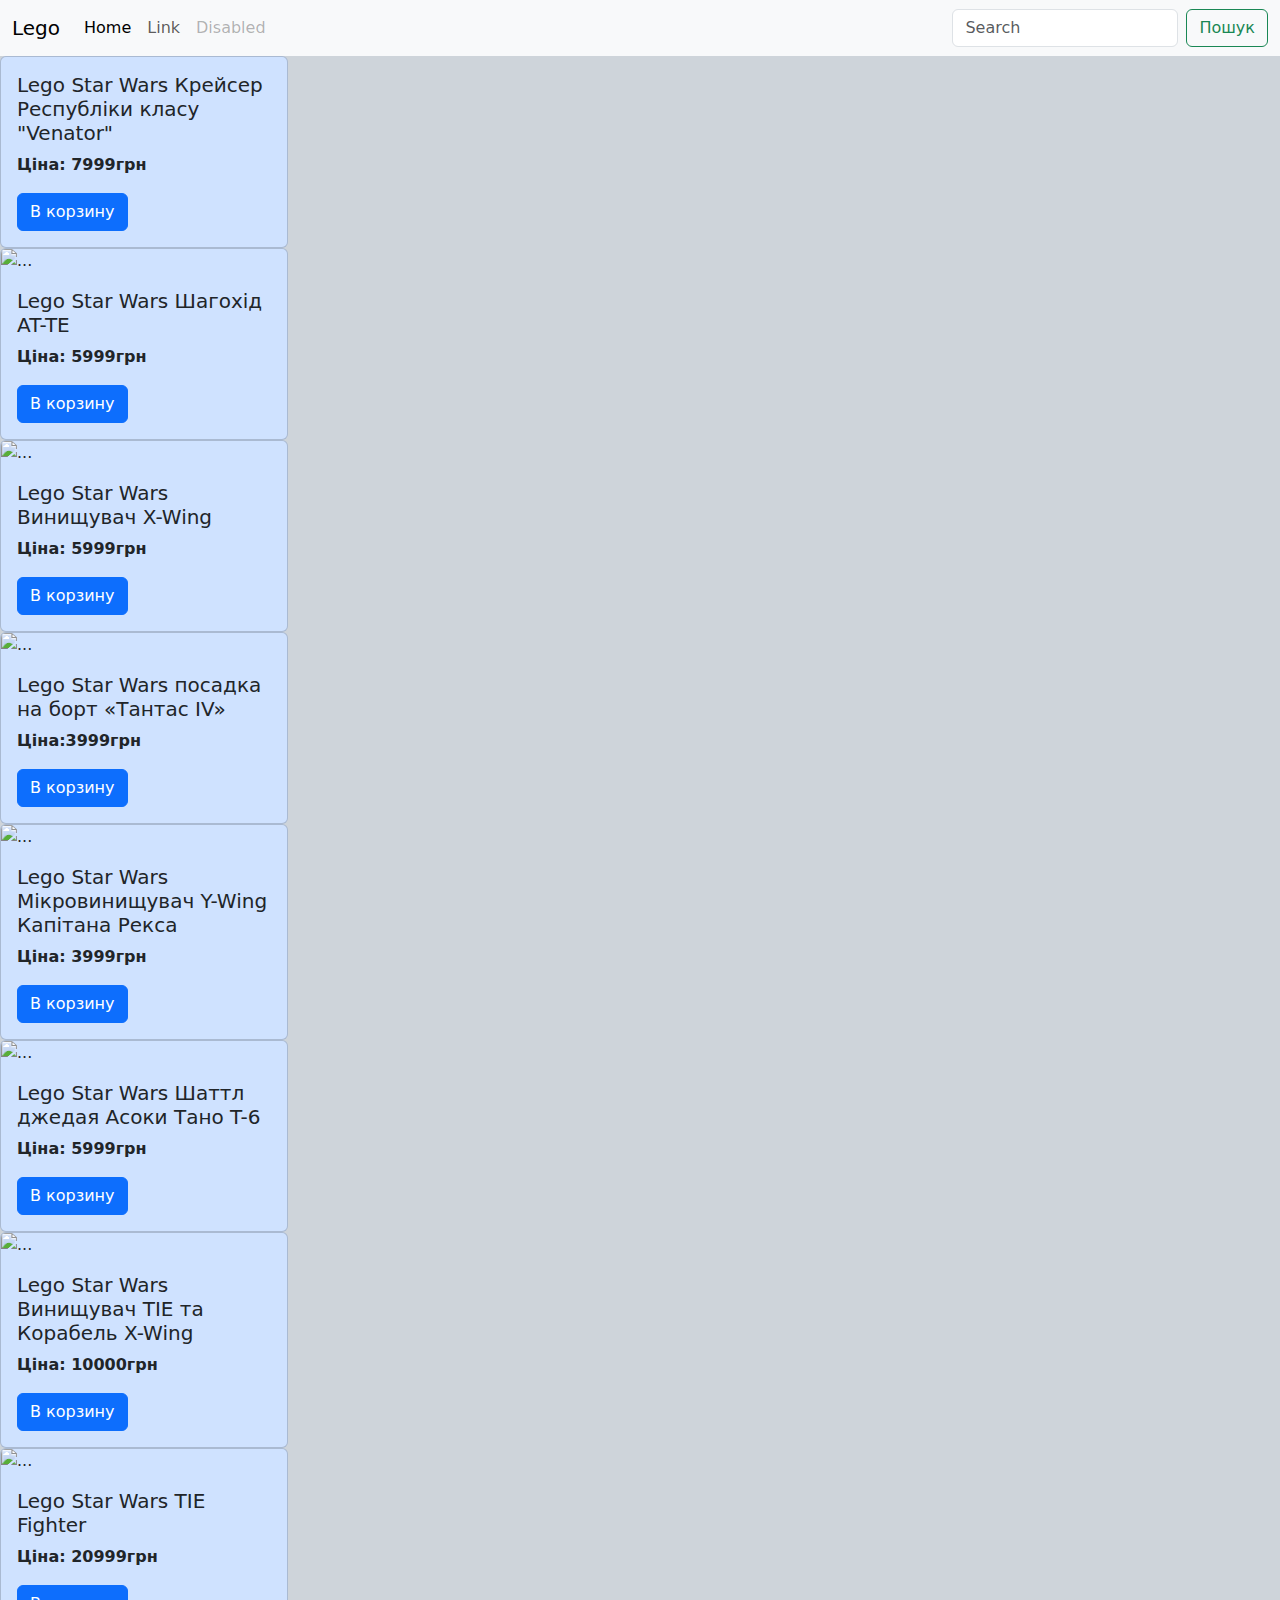
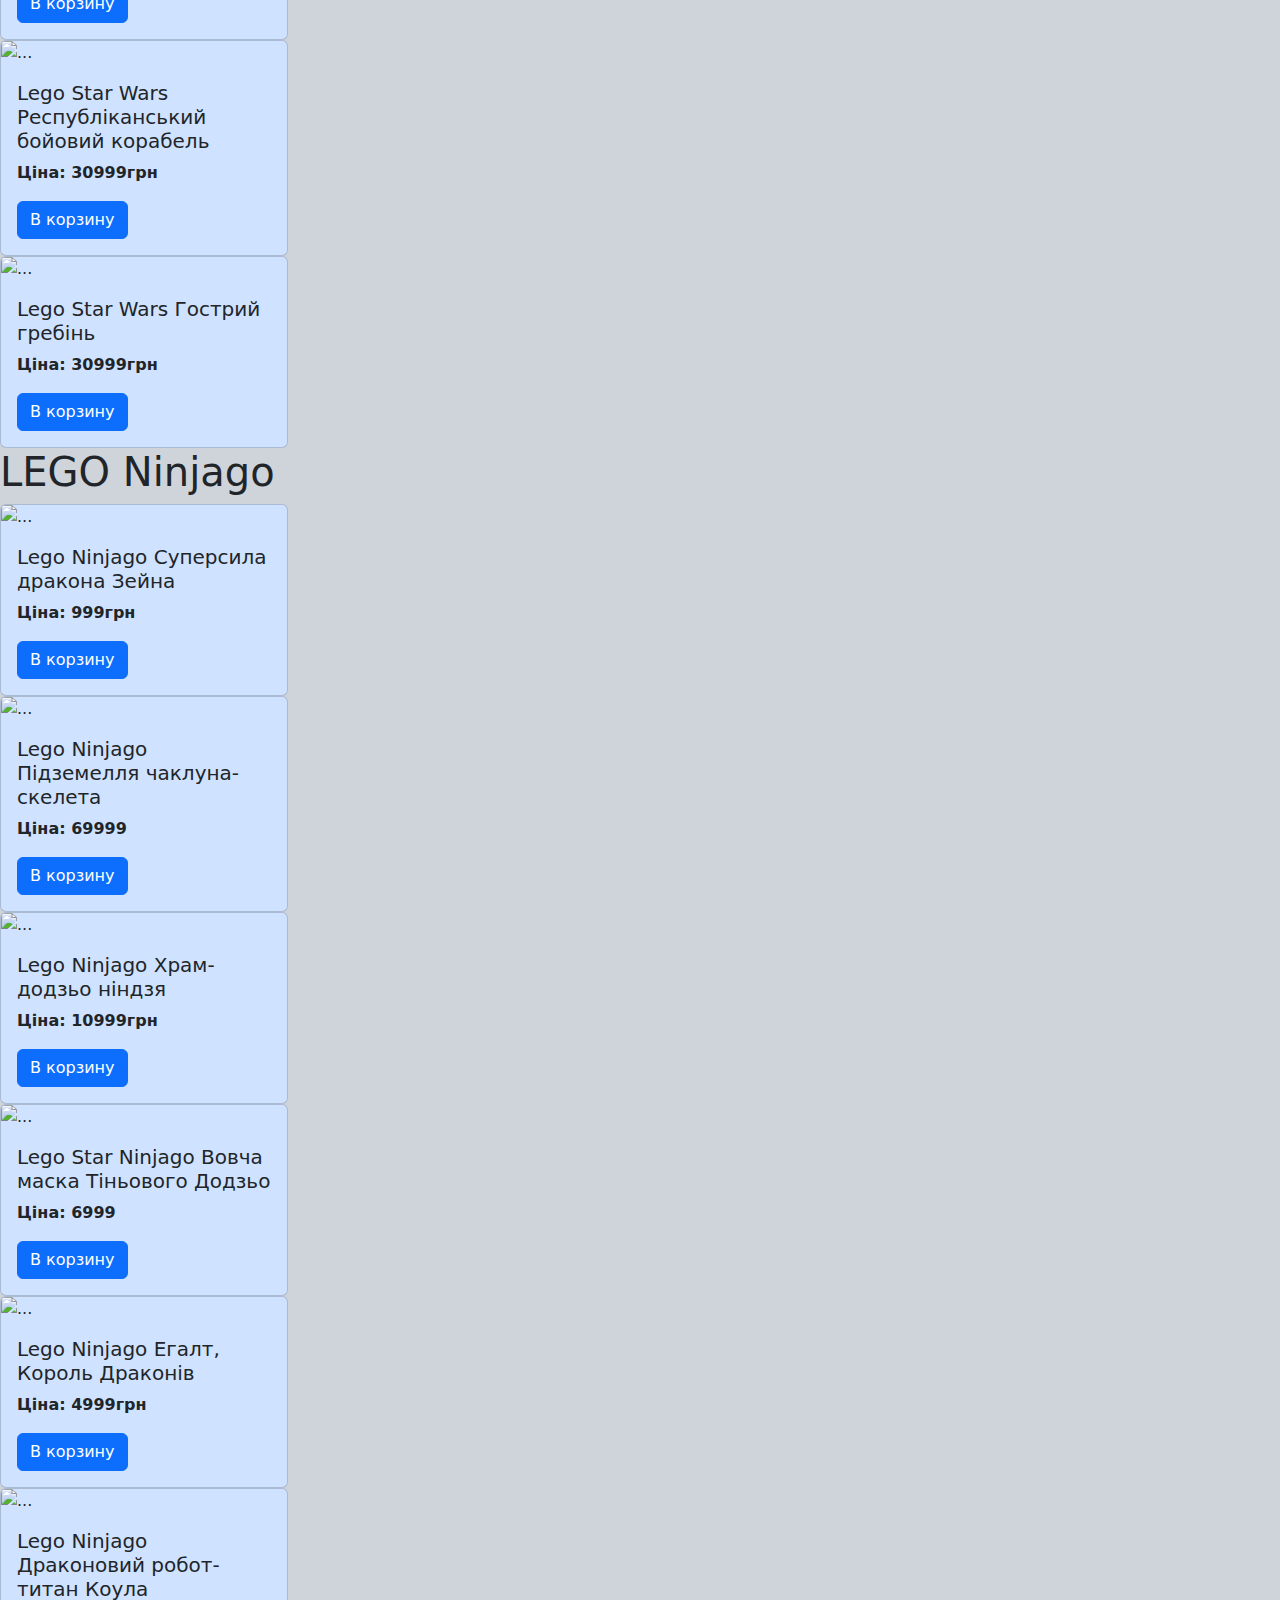
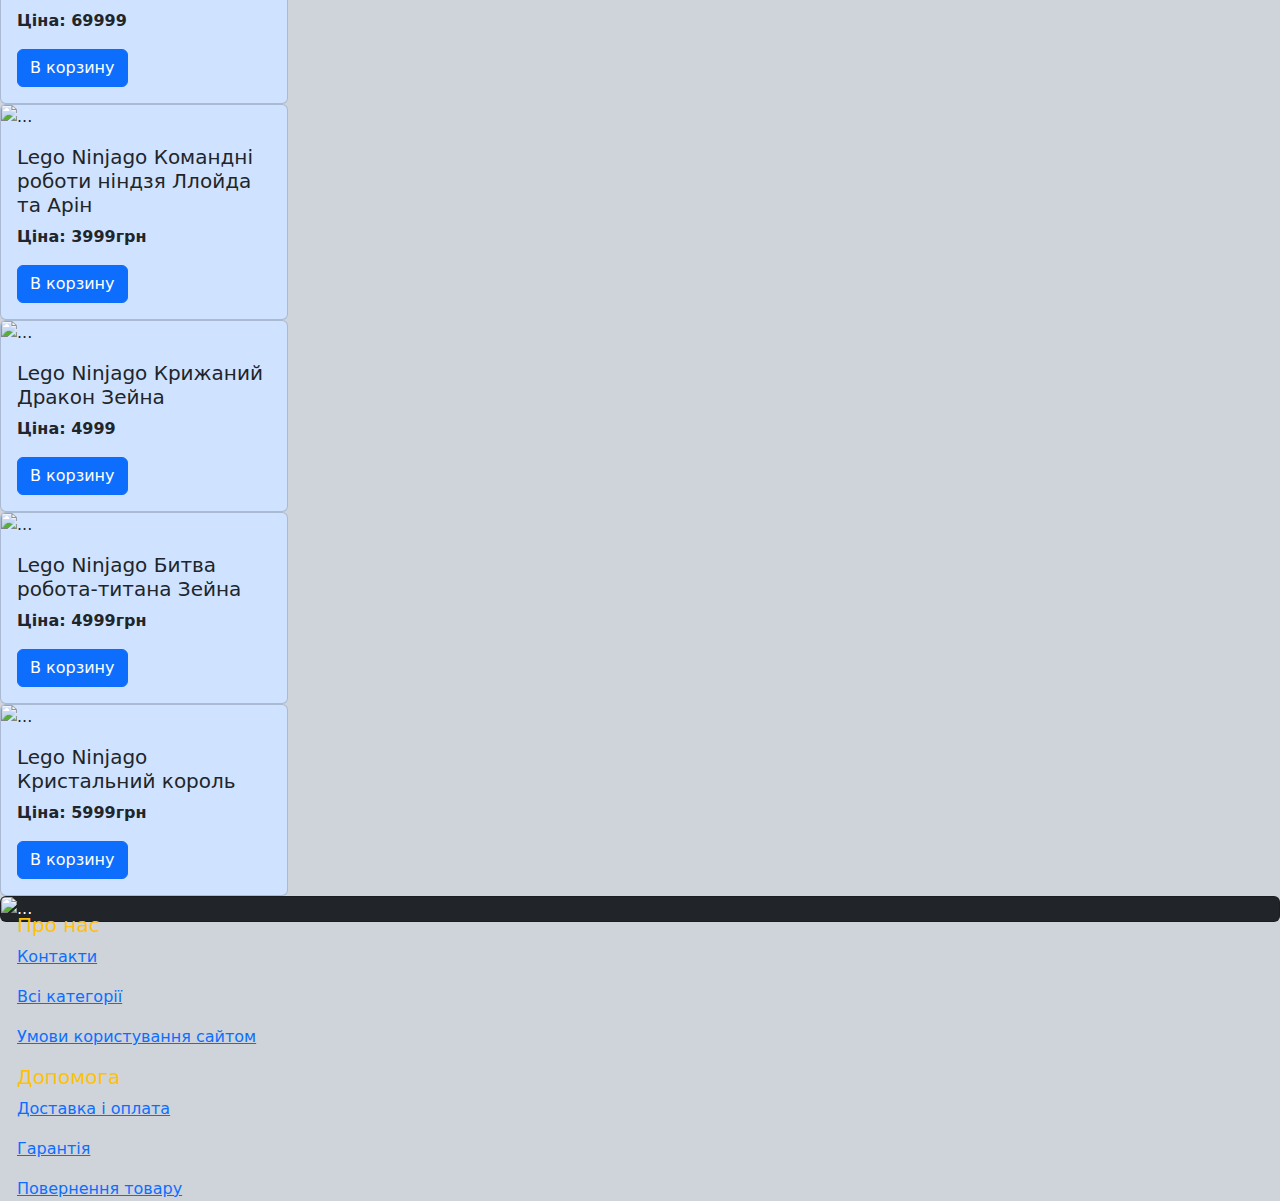
==== index.html @ 6db4cc8a "Add files via upload" ====
<!DOCTYPE html>
<html lang="en">
<head>
    <meta charset="UTF-8">
    <meta name="viewport" content="width=device-width, initial-scale=1.0">
    <title>Lego shop</title> 
    <link rel="stylesheet" href="./css/style.css">
    <link rel="stylesheet" href="">
    <link href="https://cdn.jsdelivr.net/npm/bootstrap@5.3.3/dist/css/bootstrap.min.css" rel="stylesheet" integrity="sha384-QWTKZyjpPEjISv5WaRU9OFeRpok6YctnYmDr5pNlyT2bRjXh0JMhjY6hW+ALEwIH" crossorigin="anonymous">
</head>
<body class="bg-dark-subtle">
    <header>
      <nav class="navbar navbar-expand-lg bg-body-tertiary">
        <div class="container-fluid">
          <a class="navbar-brand" href="#">Lego</a>
          <button class="navbar-toggler" type="button" data-bs-toggle="collapse" data-bs-target="#navbarSupportedContent" aria-controls="navbarSupportedContent" aria-expanded="false" aria-label="Toggle navigation">
            <span class="navbar-toggler-icon"></span>
          </button>
          <div class="collapse navbar-collapse" id="navbarSupportedContent">
            <ul class="navbar-nav me-auto mb-2 mb-lg-0">
              <li class="nav-item">
                <a class="nav-link active" aria-current="page" href="#">Home</a>
              </li>
              <li class="nav-item">
                <a class="nav-link" href="#">Link</a>
              </li>
              <li class="nav-item">
                <a class="nav-link disabled" aria-disabled="true">Disabled</a>
              </li>
            </ul>
            <form class="d-flex" role="search">
              <input class="form-control me-2" type="search" placeholder="Search" aria-label="Search">
              <button class="btn btn-outline-success" type="submit">Пошук</button>
            </form>
          </div>
        </div>
      </nav>
    </header>
<main>
    <div class="star-wars">
      <div class="cards">
            <div class="card bg-primary-subtle" style="width: 18rem;" data-id="creaser">
              <img src="https://content2.rozetka.com.ua/goods/images/big/394233354.jpg" alt="">
              <div class="card-body">
                <h5 class="card-title">Lego Star Wars Крейсер Республіки класу "Venator"</h5>
                <p class="card-text"><b>Ціна: 7999грн</b></p>
                <a href="#" class="btn btn-primary">В корзину</a>
              </div>
            </div>
            <div class="card bg-primary-subtle" style="width: 18rem;" data-id="at_te">
              <img src="https://content.rozetka.com.ua/goods/images/big_tile/286047621.jpg" class="card-img-top" alt="...">
              <div class="card-body">
                <h5 class="card-title">Lego Star Wars Шагохід AT-TE </h5>
                <p class="card-text"><b>Ціна: 5999грн</b></p>
                <a href="#" class="btn btn-primary">В корзину</a>
              </div>
            </div>
            <div class="card bg-primary-subtle" style="width: 18rem;" data-id="x_wing">
              <img src="https://content.rozetka.com.ua/goods/images/big/375665338.jpg" class="card-img-top" alt="...">
              <div class="card-body">
                <h5 class="card-title">Lego Star Wars Винищувач X-Wing</h5>
                <p class="card-text"><b>Ціна: 5999грн</b></p>
                <a href="#" class="btn btn-primary">В корзину</a>
              </div>
            </div>
            <div class="card bg-primary-subtle" style="width: 18rem;" data-id="tantas">
              <img src="https://content.rozetka.com.ua/goods/images/big/408426132.jpg" class="card-img-top" alt="...">
              <div class="card-body">
                <h5 class="card-title">Lego Star Wars посадка на борт «Тантас IV»</h5>
                <p class="card-text"><b>Ціна:3999грн</b></p>
                <a href="#" class="btn btn-primary">В корзину</a>
              </div>
            </div>
            <div class="card bg-primary-subtle" style="width: 18rem;" data-id="y_wing">
              <img src="https://content1.rozetka.com.ua/goods/images/big/436660209.jpg" class="card-img-top" alt="...">
              <div class="card-body">
                <h5 class="card-title">Lego Star Wars Мікровинищувач Y-Wing Капітана Рекса</h5>
                <p class="card-text"><b>Ціна: 3999грн</b></p>
                <a href="#" class="btn btn-primary">В корзину</a>
              </div>
            </div>
            <div class="card bg-primary-subtle" style="width: 18rem;" data-id="shattle">
              <img src="https://content2.rozetka.com.ua/goods/images/big/361087355.jpg" class="card-img-top" alt="...">
              <div class="card-body">
                <h5 class="card-title">Lego Star Wars Шаттл джедая Асоки Тано T-6</h5>
                <p class="card-text"><b>Ціна: 5999грн</b></p>
                <a href="#" class="btn btn-primary">В корзину</a>
              </div>
            </div>
            <div class="card bg-primary-subtle" style="width: 18rem;" data-id="tie_x_wing">
              <img src="https://content1.rozetka.com.ua/goods/images/big/453926036.jpg" class="card-img-top" alt="...">
              <div class="card-body">
                <h5 class="card-title">Lego Star Wars Винищувач TIE та Корабель X-Wing</h5>
                <p class="card-text"><b>Ціна: 10000грн</b></p>
                <a href="#" class="btn btn-primary">В корзину</a>
              </div>
            </div>
            <div class="card bg-primary-subtle" style="width: 18rem;" data-id="fighter">
              <img src="https://content1.rozetka.com.ua/goods/images/big/126975491.jpg" class="card-img-top" alt="...">
              <div class="card-body">
                <h5 class="card-title">Lego Star Wars TIE Fighter</h5>
                <p class="card-text"><b>Ціна: 20999грн</b></p>
                <a href="#" class="btn btn-primary">В корзину</a>
              </div>
            </div>
            <div class="card bg-primary-subtle" style="width: 18rem;" data-id="repub_fight_shatt">
              <img src="https://content.rozetka.com.ua/goods/images/big_tile/282924488.jpg" class="card-img-top" alt="...">
              <div class="card-body">
                <h5 class="card-title">Lego Star Wars Республіканський бойовий корабель</h5>
                <p class="card-text"><b>Ціна: 30999грн</b></p>
                <a href="#" class="btn btn-primary">В корзину</a>
              </div>
            </div>
            <div class="card bg-primary-subtle" style="width: 18rem;" data-id="sharp_crest">
              <img src="https://content.rozetka.com.ua/goods/images/big_tile/327293518.jpg" class="card-img-top" alt="...">
              <div class="card-body">
                <h5 class="card-title">Lego Star Wars Гострий гребінь</h5>
                <p class="card-text"><b>Ціна: 30999грн</b></p>
                <a href="#" class="btn btn-primary">В корзину</a>
              </div>
            </div>
    </div>
    <h1>
      LEGO Ninjago
    </h1>
    <div class="ninjago">
      <div class="cards">
            <div class="card bg-primary-subtle" style="width: 18rem;" data-id="dragon_zein">
              <img src="https://content2.rozetka.com.ua/goods/images/big/334841297.jpg" class="card-img-top" alt="...">
              <div class="card-body">
                <h5 class="card-title">Lego Ninjago Суперсила дракона Зейна</h5>
                <p class="card-text"> <b> Ціна: 999грн</b></p>
                <a href="#" class="btn btn-primary">В корзину</a>
              </div>
            </div>
            <div class="card bg-primary-subtle" style="width: 18rem;" data-id="dungeon">
              <img src="https://content.rozetka.com.ua/goods/images/big/356709170.jpg" class="card-img-top" alt="...">
              <div class="card-body">
                <h5 class="card-title">Lego Ninjago Підземелля чаклуна-скелета</h5>
                <p class="card-text"> <b> Ціна: 69999</b></p>
                <a href="#" class="btn btn-primary">В корзину</a>
              </div>
            </div>
            <div class="card bg-primary-subtle" style="width: 18rem;" data-id="temple">
              <img src="https://content1.rozetka.com.ua/goods/images/big/247591138.jpg" class="card-img-top" alt="...">
              <div class="card-body">
                <h5 class="card-title">Lego Ninjago Храм-додзьо ніндзя</h5>
                <p class="card-text"> <b> Ціна: 10999грн</b></p>
                <a href="#" class="btn btn-primary">В корзину</a>
              </div>
            </div>
            <div class="card bg-primary-subtle" style="width: 18rem;" data-id="wolf_mask">
              <img src="https://content2.rozetka.com.ua/goods/images/big/416196170.jpg" class="card-img-top" alt="...">
              <div class="card-body">
                <h5 class="card-title">Lego Star Ninjago Вовча маска Тіньового Додзьо</h5>
                <p class="card-text"> <b> Ціна: 6999</b></p>
                <a href="#" class="btn btn-primary">В корзину</a>
              </div>
            </div>
            <div class="card bg-primary-subtle" style="width: 18rem;" data-id="king_dragon">
              <img src="https://content1.rozetka.com.ua/goods/images/big/396191061.jpg" class="card-img-top" alt="...">
              <div class="card-body">
                <h5 class="card-title">Lego Ninjago Егалт, Король Драконів</h5>
                <p class="card-text"> <b> Ціна: 4999грн</b></p>
                <a href="#" class="btn btn-primary">В корзину</a>
              </div>
            </div>
            <div class="card bg-primary-subtle" style="width: 18rem;" data-id="dragon_king">
              <img src="https://content2.rozetka.com.ua/goods/images/big/441769640.jpg" class="card-img-top" alt="...">
              <div class="card-body">
                <h5 class="card-title">Lego Ninjago Драконовий робот-титан Коула</h5>
                <p class="card-text"> <b> Ціна: 69999</b></p>
                <a href="#" class="btn btn-primary">В корзину</a>
              </div>
            </div>
            <div class="card bg-primary-subtle" style="width: 18rem;" data-id="robots">
              <img src="https://content.rozetka.com.ua/goods/images/big_tile/406336099.png" class="card-img-top" alt="...">
              <div class="card-body">
                <h5 class="card-title">Lego Ninjago Командні роботи ніндзя Ллойда та Арін</h5>
                <p class="card-text"> <b> Ціна: 3999грн</b></p>
                <a href="#" class="btn btn-primary">В корзину</a>
              </div>
            </div>
            <div class="card bg-primary-subtle" style="width: 18rem;" data-id="ice_dragon">
              <img src="https://content1.rozetka.com.ua/goods/images/big_tile/315707327.jpg" class="card-img-top" alt="...">
              <div class="card-body">
                <h5 class="card-title">Lego Ninjago Крижаний Дракон Зейна</h5>
                <p class="card-text"> <b> Ціна: 4999</b></p>
                <a href="#" class="btn btn-primary">В корзину</a>
              </div>
            </div>
            <div class="card bg-primary-subtle" style="width: 18rem;" data-id="fight_robot">
              <img src="https://content1.rozetka.com.ua/goods/images/big_tile/264245177.jpg" class="card-img-top" alt="...">
              <div class="card-body">
                <h5 class="card-title">Lego Ninjago Битва робота-титана Зейна</h5>
                <p class="card-text"><b>Ціна: 4999грн</b></p>
                <a href="#" class="btn btn-primary">В корзину</a>
              </div>
            </div>
            <div class="card bg-primary-subtle" style="width: 18rem;" data-id="cristal_king">
              <img src="https://content1.rozetka.com.ua/goods/images/big_tile/284105637.jpg" class="card-img-top" alt="...">
              <div class="card-body">
                <h5 class="card-title">Lego Ninjago Кристальний король</h5>
                <p class="card-text"><b>Ціна: 5999грн</b></p>
                <a href="#" class="btn btn-primary">В корзину</a>
              </div>
            </div>
          </div>
      </div>
      </div>
</main>

<script src="https://cdn.jsdelivr.net/npm/bootstrap@5.3.3/dist/js/bootstrap.bundle.min.js" integrity="sha384-YvpcrYf0tY3lHB60NNkmXc5s9fDVZLESaAA55NDzOxhy9GkcIdslK1eN7N6jIeHz" crossorigin="anonymous"></script>
<script src="./css/js/script.js"></script>
</body>
<footer>
  <div class="foot">
    <div class="card text-bg-dark">
    <img src="./css/js/img/1282423.png" class="card-img width: 100px" alt="...">
    <div class="card-img-overlay">
      <div class="text-foot">
        <h5 class="card-title text-warning">Про нас</h5>
        <p class="card-text text-warning"> <a href="">Контакти</a></p>
        <p class="card-text text-warning"><a href="">Всі категорії</a></p>
        <p class="card-text text-warning"><a href="">Умови користування сайтом</a></p>
        <h5 class="card-title text-warning">Допомога</h5>
        <p class="card-text text-warning"><a href="">Доставка і оплата</a></p>
        <p class="card-text text-warning"><a href="">Гарантія</a></p>
        <p class="card-text text-warning"><a href="">Повернення товару</a></p>
      </div>
    </div>
  </div>
  </div>
</footer>
</html>
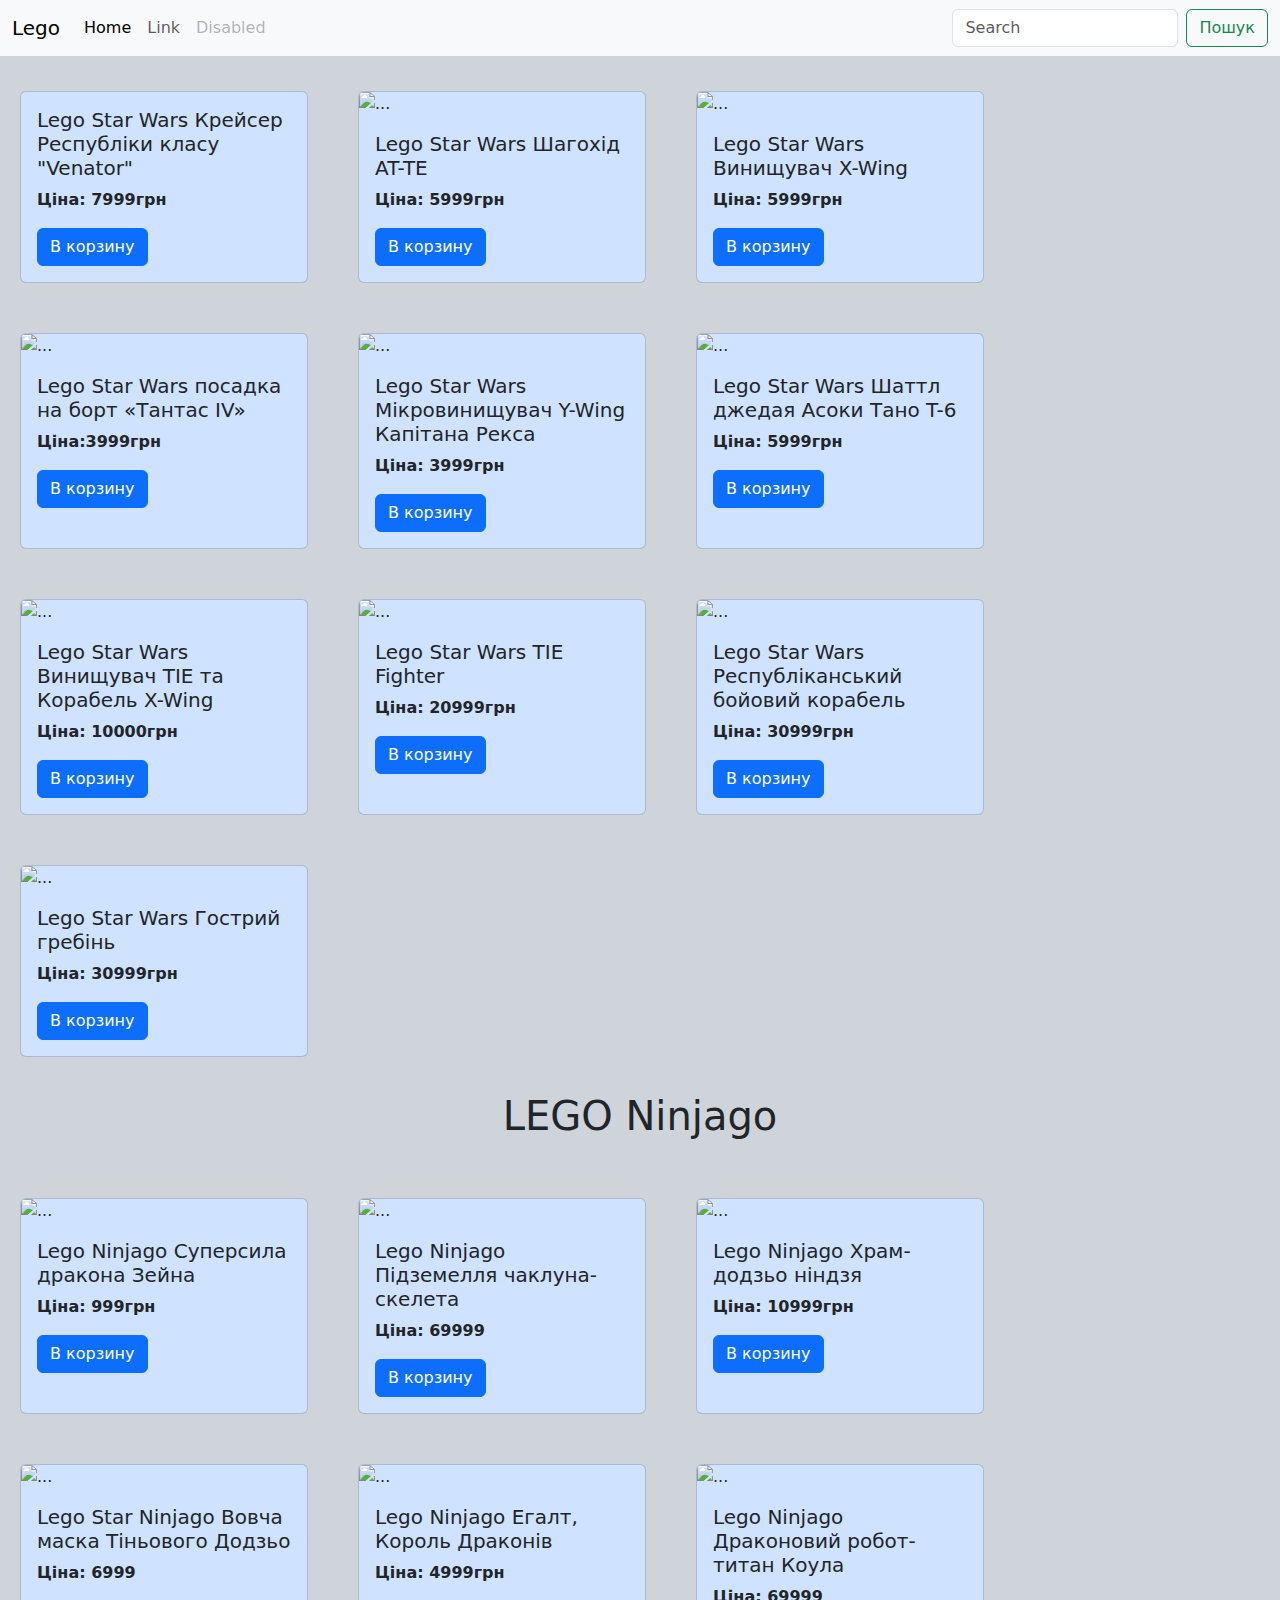
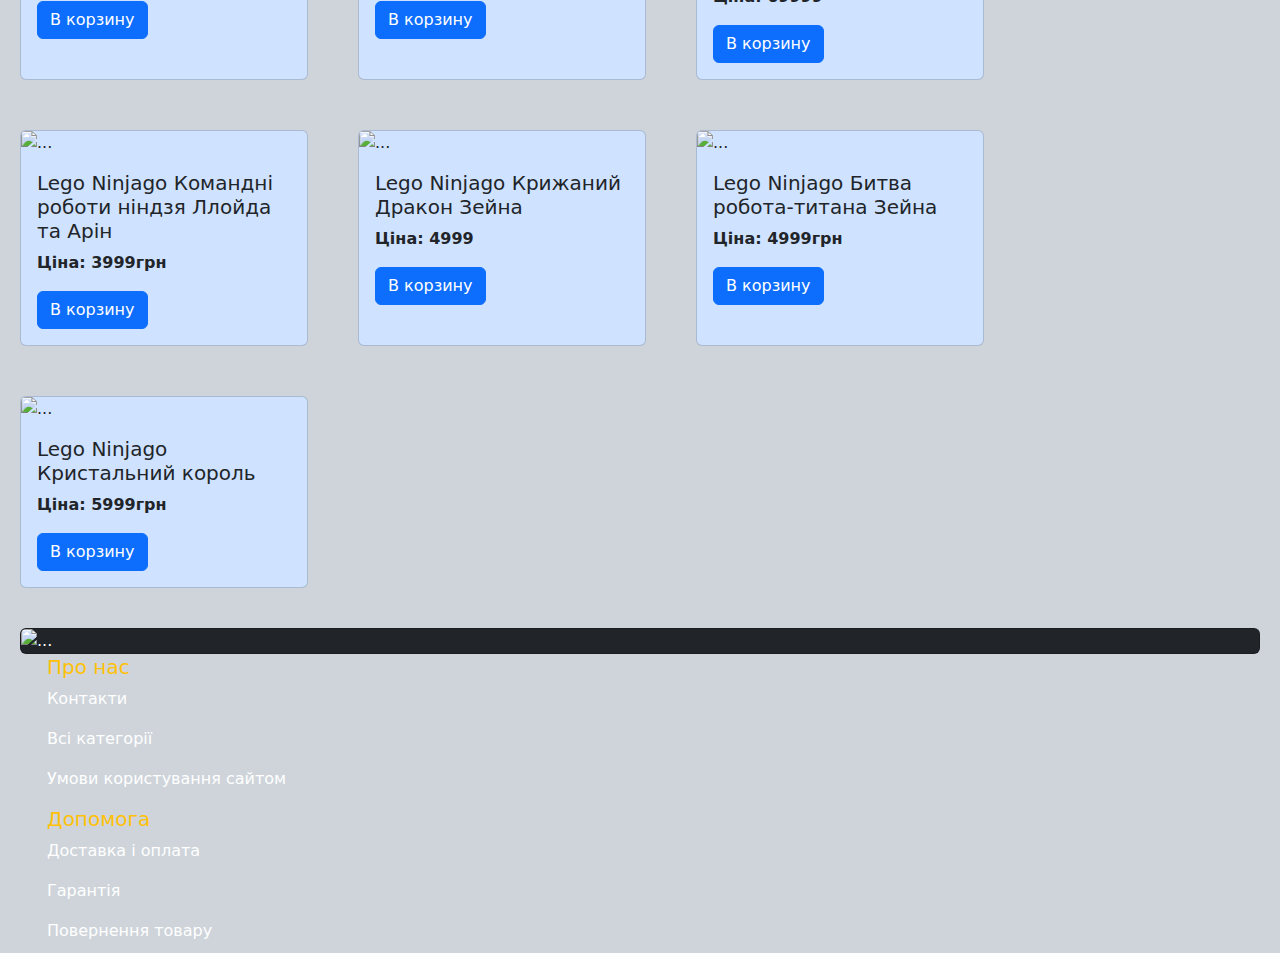
==== commit e135c1bd: "Update index.html" ====
--- a/index.html
+++ b/index.html
@@ -4,7 +4,7 @@
     <meta charset="UTF-8">
     <meta name="viewport" content="width=device-width, initial-scale=1.0">
     <title>Lego shop</title> 
-    <link rel="stylesheet" href="./css/style.css">
+    <link rel="stylesheet" href="./style.css">
     <link rel="stylesheet" href="">
     <link href="https://cdn.jsdelivr.net/npm/bootstrap@5.3.3/dist/css/bootstrap.min.css" rel="stylesheet" integrity="sha384-QWTKZyjpPEjISv5WaRU9OFeRpok6YctnYmDr5pNlyT2bRjXh0JMhjY6hW+ALEwIH" crossorigin="anonymous">
 </head>
@@ -211,7 +211,7 @@
 </main>
 
 <script src="https://cdn.jsdelivr.net/npm/bootstrap@5.3.3/dist/js/bootstrap.bundle.min.js" integrity="sha384-YvpcrYf0tY3lHB60NNkmXc5s9fDVZLESaAA55NDzOxhy9GkcIdslK1eN7N6jIeHz" crossorigin="anonymous"></script>
-<script src="./css/js/script.js"></script>
+<script src="./script.js"></script>
 </body>
 <footer>
   <div class="foot">
@@ -232,4 +232,4 @@
   </div>
   </div>
 </footer>
-</html>+</html>
--- a/style.css
+++ b/style.css
@@ -0,0 +1,26 @@
+.cards{
+    padding-top: 15px;
+    display: flex;
+    flex-direction: row;
+    flex-wrap: wrap;
+    gap: 10px;
+}
+.card{
+    margin: 20px;
+}
+h1{
+    text-align: center;
+    padding: 15px;
+}
+.text-foot{
+    padding: 10px;
+    margin: auto;
+}
+.foot{
+    padding: 0%;
+    margin: auto;
+}
+footer a{
+    text-decoration: none;
+    color: white;
+}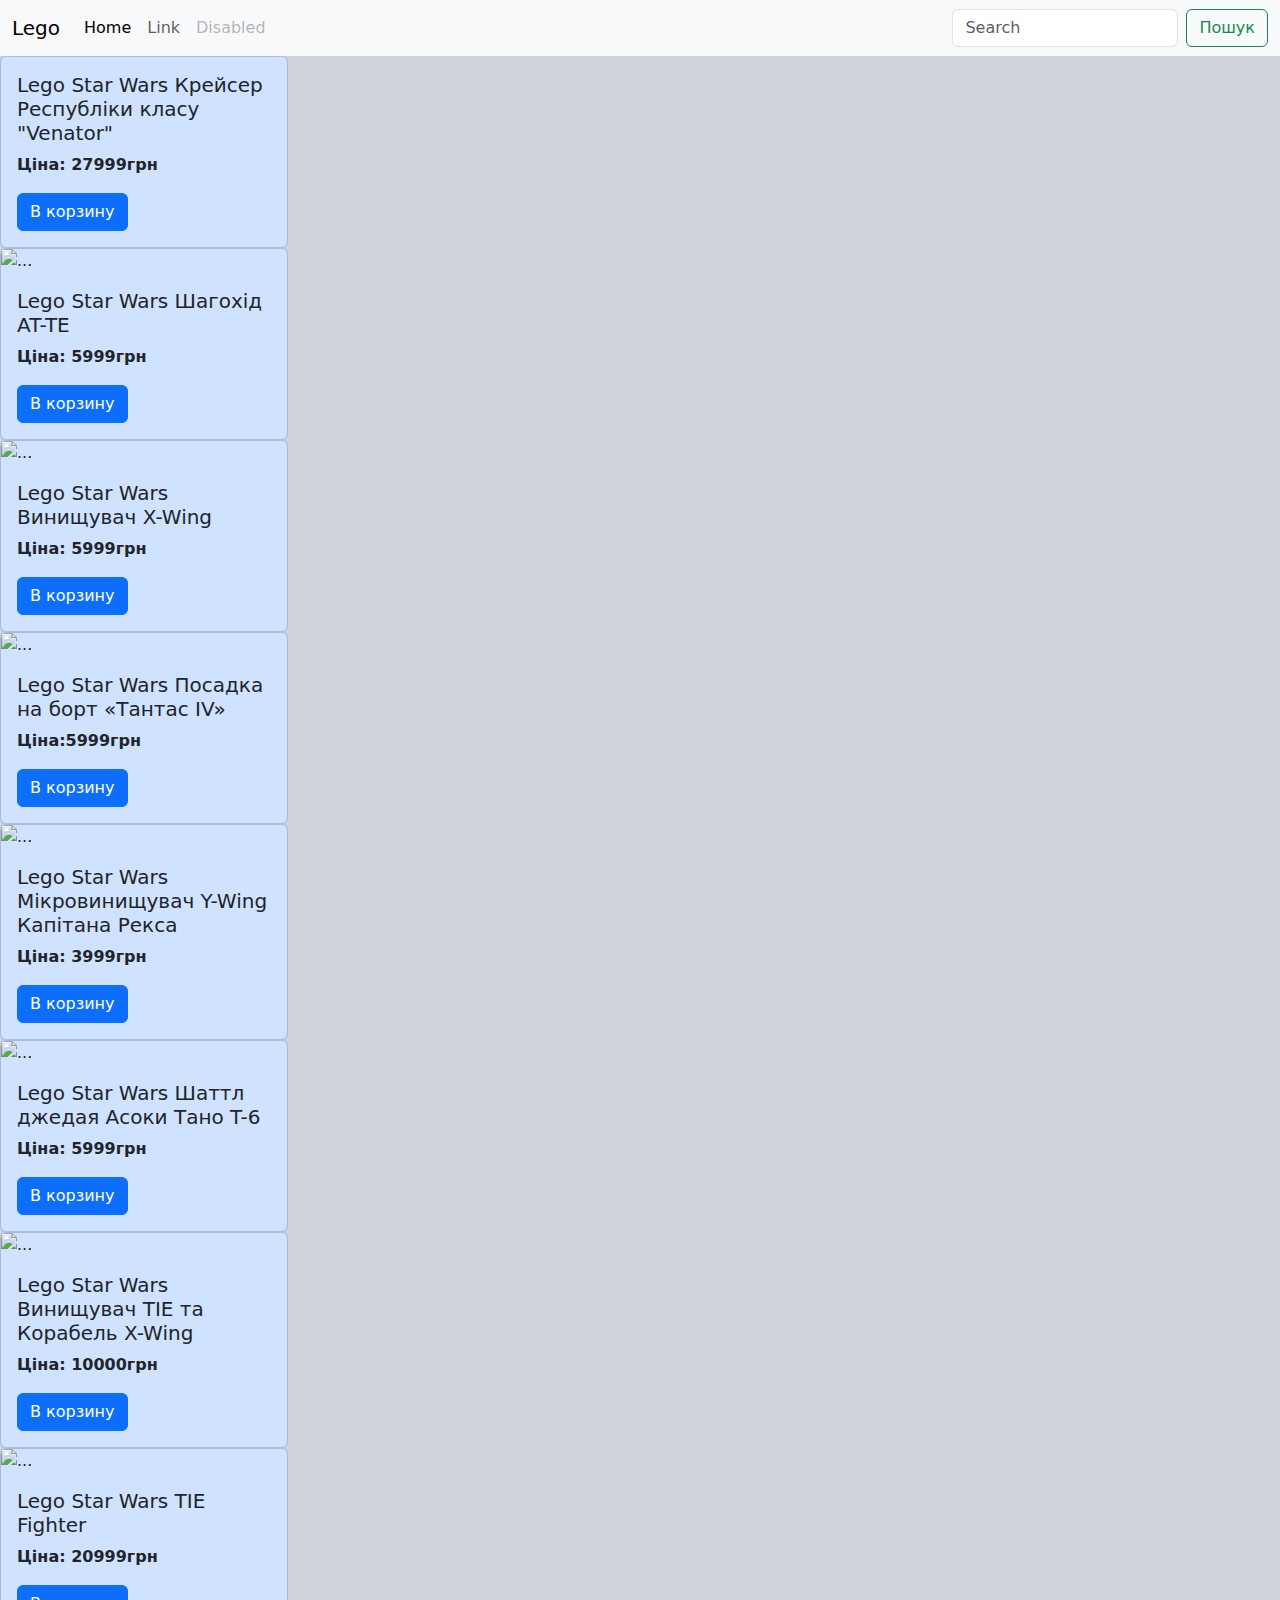
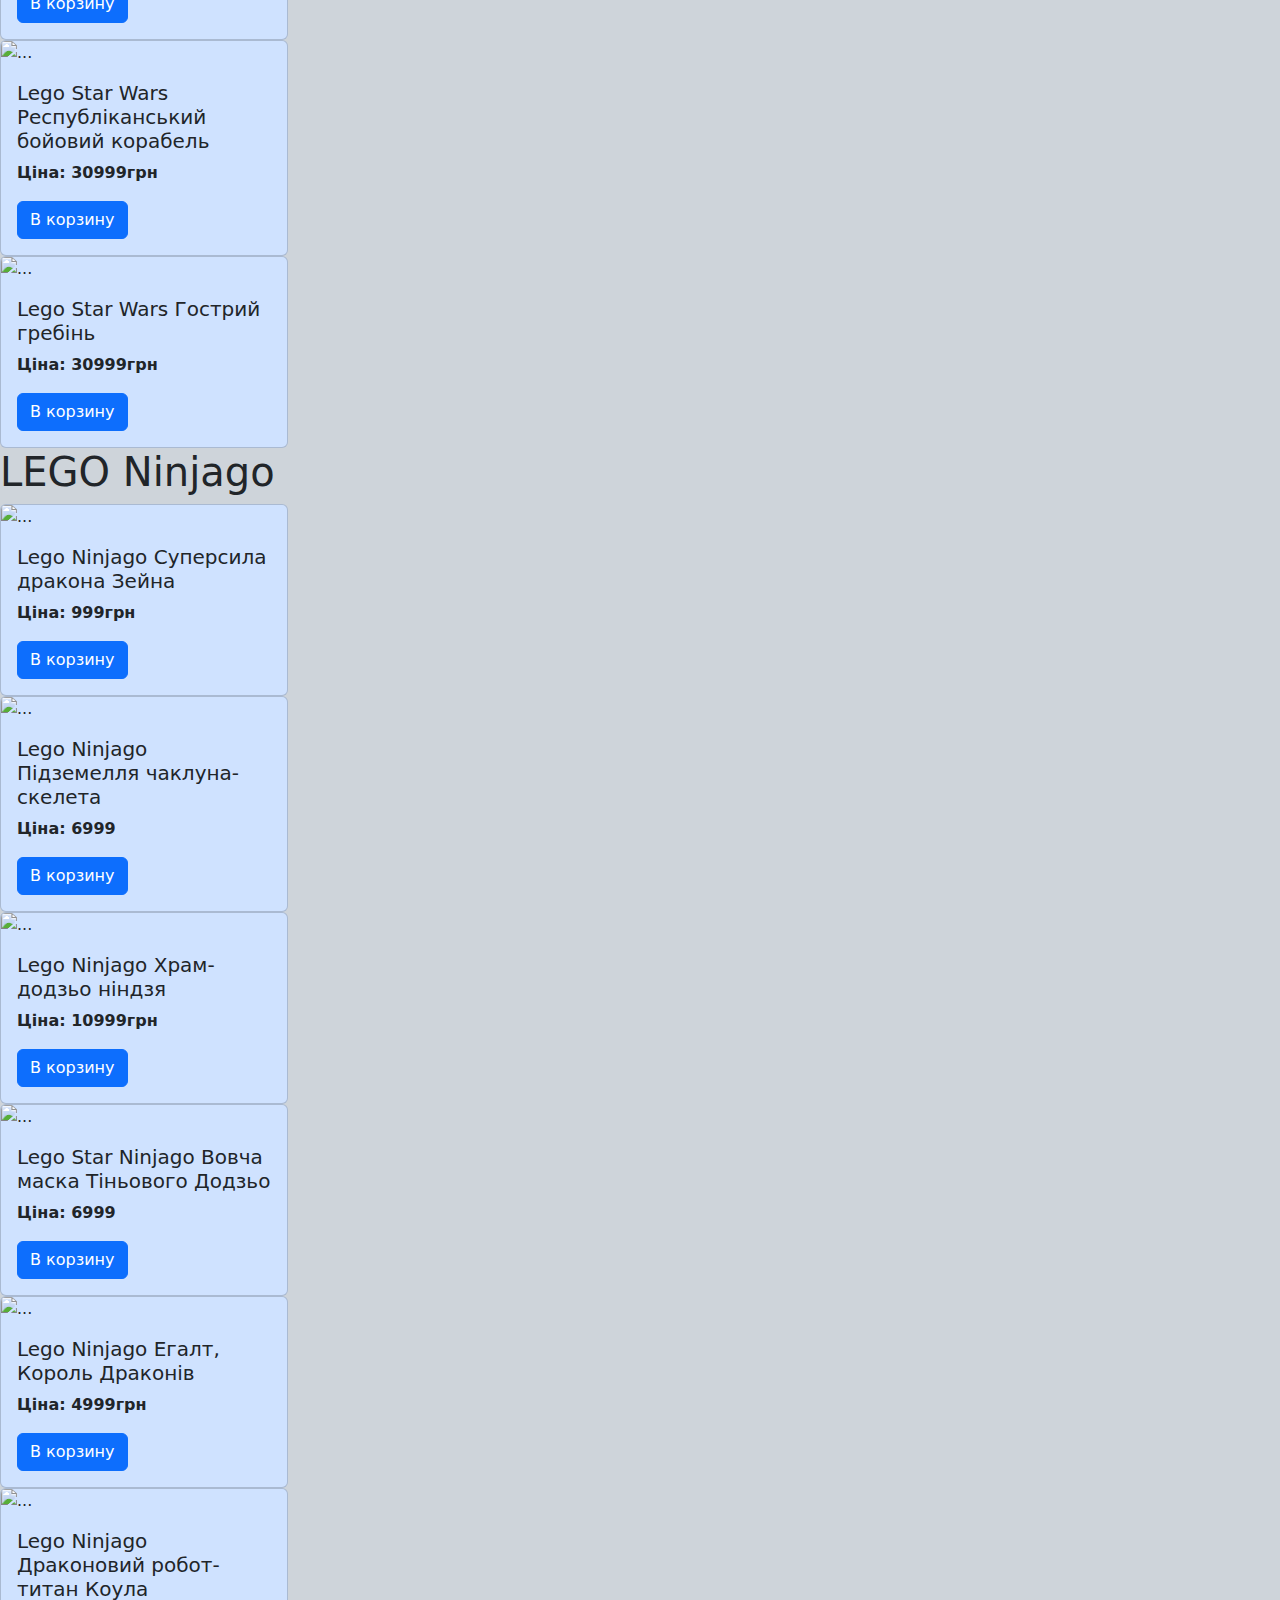
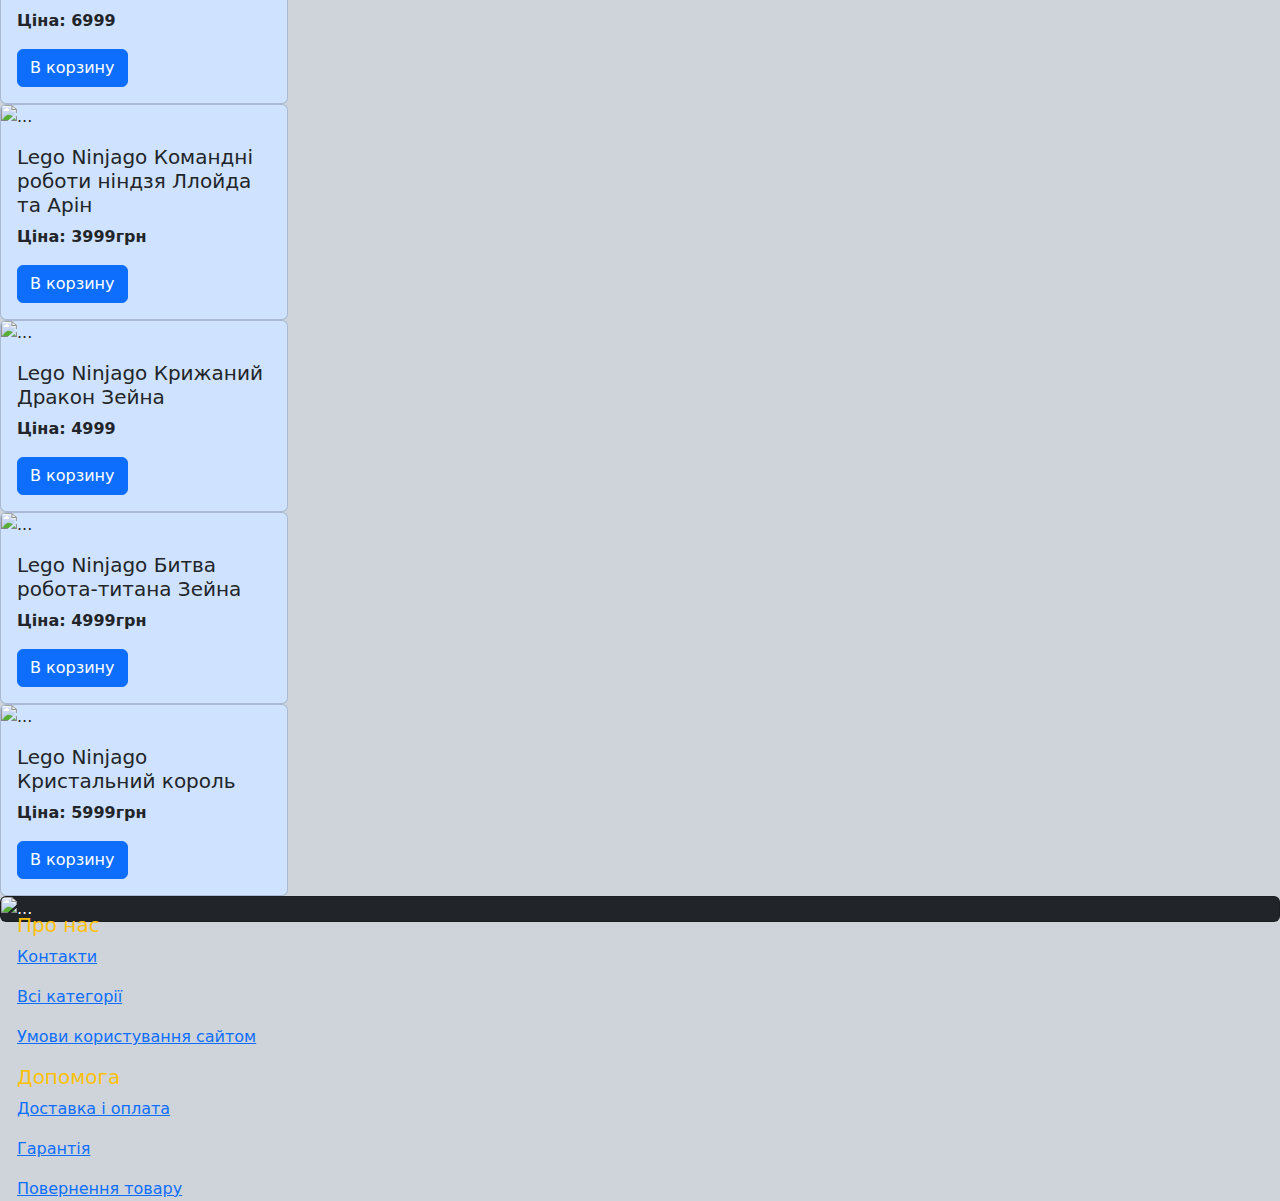
==== commit 3c3459d0: "Update index.html" ====
--- a/index.html
+++ b/index.html
@@ -4,7 +4,7 @@
     <meta charset="UTF-8">
     <meta name="viewport" content="width=device-width, initial-scale=1.0">
     <title>Lego shop</title> 
-    <link rel="stylesheet" href="./style.css">
+    <link rel="stylesheet" href="./css/style.css">
     <link rel="stylesheet" href="">
     <link href="https://cdn.jsdelivr.net/npm/bootstrap@5.3.3/dist/css/bootstrap.min.css" rel="stylesheet" integrity="sha384-QWTKZyjpPEjISv5WaRU9OFeRpok6YctnYmDr5pNlyT2bRjXh0JMhjY6hW+ALEwIH" crossorigin="anonymous">
 </head>
@@ -43,7 +43,7 @@
               <img src="https://content2.rozetka.com.ua/goods/images/big/394233354.jpg" alt="">
               <div class="card-body">
                 <h5 class="card-title">Lego Star Wars Крейсер Республіки класу "Venator"</h5>
-                <p class="card-text"><b>Ціна: 7999грн</b></p>
+                <p class="card-text"><b>Ціна: 27999грн</b></p>
                 <a href="#" class="btn btn-primary">В корзину</a>
               </div>
             </div>
@@ -66,8 +66,8 @@
             <div class="card bg-primary-subtle" style="width: 18rem;" data-id="tantas">
               <img src="https://content.rozetka.com.ua/goods/images/big/408426132.jpg" class="card-img-top" alt="...">
               <div class="card-body">
-                <h5 class="card-title">Lego Star Wars посадка на борт «Тантас IV»</h5>
-                <p class="card-text"><b>Ціна:3999грн</b></p>
+                <h5 class="card-title">Lego Star Wars Посадка на борт «Тантас IV»</h5>
+                <p class="card-text"><b>Ціна:5999грн</b></p>
                 <a href="#" class="btn btn-primary">В корзину</a>
               </div>
             </div>
@@ -137,7 +137,7 @@
               <img src="https://content.rozetka.com.ua/goods/images/big/356709170.jpg" class="card-img-top" alt="...">
               <div class="card-body">
                 <h5 class="card-title">Lego Ninjago Підземелля чаклуна-скелета</h5>
-                <p class="card-text"> <b> Ціна: 69999</b></p>
+                <p class="card-text"> <b> Ціна: 6999</b></p>
                 <a href="#" class="btn btn-primary">В корзину</a>
               </div>
             </div>
@@ -169,7 +169,7 @@
               <img src="https://content2.rozetka.com.ua/goods/images/big/441769640.jpg" class="card-img-top" alt="...">
               <div class="card-body">
                 <h5 class="card-title">Lego Ninjago Драконовий робот-титан Коула</h5>
-                <p class="card-text"> <b> Ціна: 69999</b></p>
+                <p class="card-text"> <b> Ціна: 6999</b></p>
                 <a href="#" class="btn btn-primary">В корзину</a>
               </div>
             </div>
@@ -209,14 +209,13 @@
       </div>
       </div>
 </main>
-
 <script src="https://cdn.jsdelivr.net/npm/bootstrap@5.3.3/dist/js/bootstrap.bundle.min.js" integrity="sha384-YvpcrYf0tY3lHB60NNkmXc5s9fDVZLESaAA55NDzOxhy9GkcIdslK1eN7N6jIeHz" crossorigin="anonymous"></script>
-<script src="./script.js"></script>
+<script src="./js/script.js"></script>
 </body>
 <footer>
   <div class="foot">
     <div class="card text-bg-dark">
-    <img src="./css/js/img/1282423.png" class="card-img width: 100px" alt="...">
+    <img src="./images/1282423.png" class="card-img width: 100px" alt="...">
     <div class="card-img-overlay">
       <div class="text-foot">
         <h5 class="card-title text-warning">Про нас</h5>
